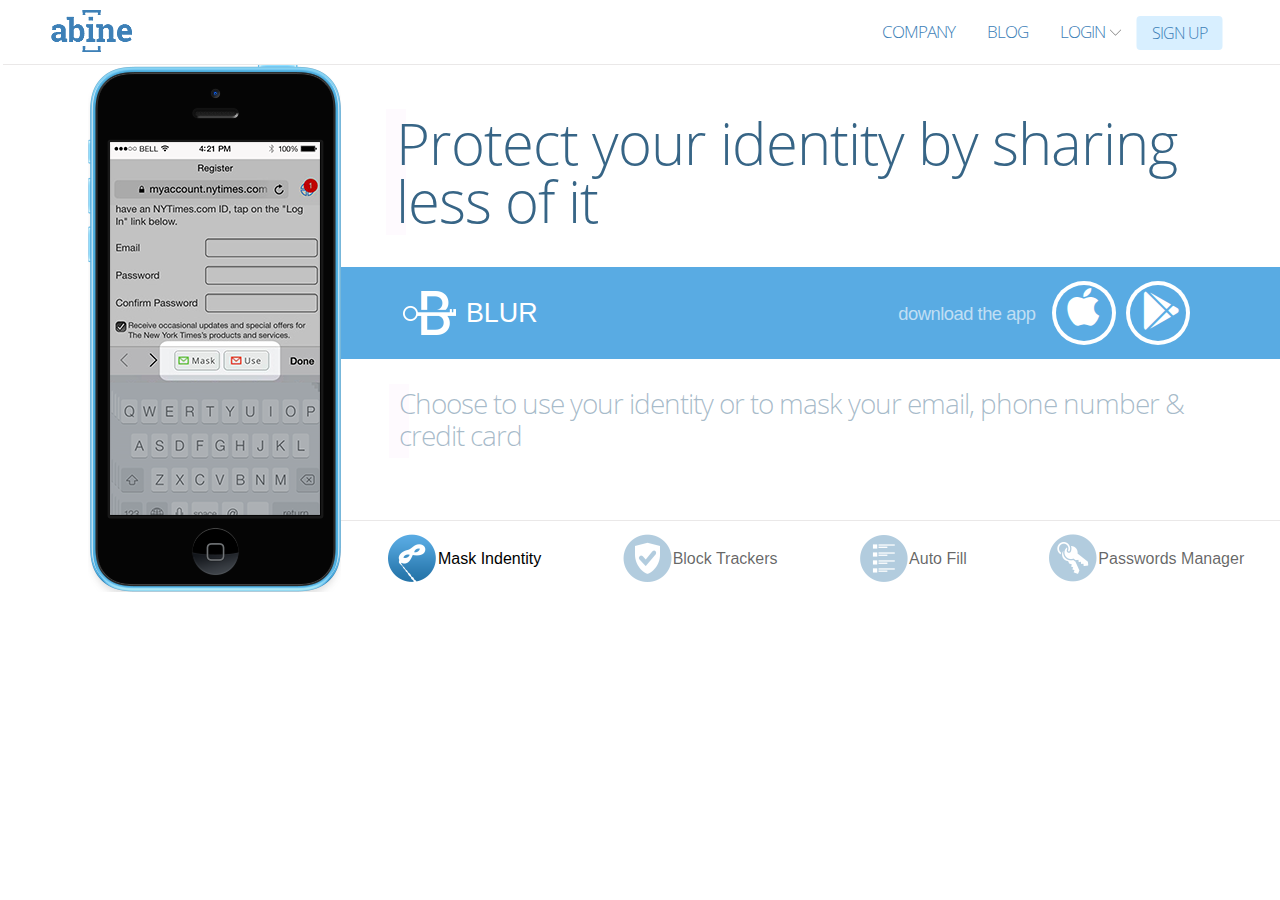
==== product/abine/index.html @ fe017ebc "upload 04/07/2019 5" ====
<!DOCTYPE html>
<html lang="en"><head>
	<title> Artica </title>
	<meta charset="utf-8">
	<meta name="viewport" content="width=device-width, initial-scale=1">  
	<link href="https://fonts.googleapis.com/css?family=Roboto+Slab:100,300,400,700&amp;subset=vietnamese" rel="stylesheet">
	<script type="text/javascript" src="vendor/bootstrap.js"></script>
	<script type="text/javascript" src="1.js"></script>
	<link rel="stylesheet" href="vendor/bootstrap.css">
	<link rel="stylesheet" href="https://use.fontawesome.com/releases/v5.6.3/css/all.css">
	<link rel="stylesheet" href="vendor/fontawesome.css">
	<link rel="stylesheet" href="1.css">

</head>
<body >
	<div class="logovamenu">
		<div class="container-fluid p-0">
			<nav class="navbar navbar-light">
				<div class="container-fluid p-0">
					<button class="navbar-toggler   hidden-sm-up" type="button" data-toggle="collapse" data-target="#mtren">
						
					</button>
					<div class="collapse navbar-toggleable-xs" id="mtren">
						<a class="navbar-brand" href="#"><img src="images/logo.png" alt=""></a>
						<ul class="nav navbar-nav float-sm-right">
							<li class="nav-item active">
								<a class="nav-link" href="#">Company</a>
							</li>
							<li class="nav-item">
								<a class="nav-link" href="#">Blog</a>
							</li>		
							<li class="nav-item">
								<a class="nav-link login" href="#">Login</a>
							</li>
							<li class="nav-item xanh">
								<a class="nav-link btn btn-success" href="#">Sign up</a>
							</li>
						</ul>
					</div>
				</div>
			</nav>
		</div>
	</div>
	<!-- end logovamenu -->
	<div class="giua">
		<div class="ngoai"></div>
		<div class="img"><img  src="images/phone.png" alt=""></div>
		<div class="noidung">
			<div class="line1">
				<h2>
					<strong></>Protect your identity by sharing less of it
					</strong>
				</h2>
			</div>
			<div class="blueblock ">

				<div class="logoB">
					<img  src="images/B.png" alt="">
				</div>
				<h2>BLUR</h2>
				<div class="totalcircle">
					<span>download the app</span>
					<div class="circle">
						
						<div class="apple"><i class="fab fa-apple"></i></div>
					</div>	
					<div class="circle">
						<div class="googleplay"><i class="fab fa-google-play"></i></div>
					</div>

				</div>
			</div> 
			<!-- end blueblock -->
			<div class="line2">
				<h3>
					<strong>Choose to use your identity or to mask your email, phone number & credit card
					</strong>
				</h3>
			</div>
			
			<div class="khoiicon">
				<div class="icon n1">
					<img src="images/1.png" alt="">
					<span>Mask Indentity</span>
				</div>
				<div class="icon n2">
					<img src="images/2.png" alt="">
					<span>Block Trackers</span>
				</div>
				<div class="icon n3">
					<img src="images/3.png" alt="">
					<span>Auto Fill</span>
				</div>
				<div class="icon n4">
					<img src="images/4.png" alt="">
					<span>Passwords Manager</span>
				</div>

			</div> <!-- end khoiicon -->
		</div> <!-- end noi dung -->


	</div> <!-- end giua -->
</div>
</body>
</html>
---- product/abine/1.css ----
/*khoimenu*/
ul.nav.navbar-nav.float-sm-right {
  transform: translateX(-41.5px);
}

.xanh a.nav-link.btn.btn-success {
  background-color: #d8efff;
  width: 86px;
  height: 34px;
  border: none;
  padding: 0;
  line-height: 34px;
  transform: translateY(4px);
  text-align: center;
  display: inline-block;
}
a.navbar-brand {
  margin-left: 1.92rem;
}
.navbar-nav .nav-item+.nav-item {
  margin-left: 2rem!important;
}

.logovamenu a.nav-link {
  color: #3d80b7!important;
  text-transform: uppercase;
  letter-spacing: -1px;
}
.navbar-nav .nav-item {
  position: relative;
  margin-top: 6px;
}

a.nav-link.login::after {
  content: "";
  width: 8px;
  height: 8px;
  display: block;
  border: 1px solid gray;
  transform: rotate(45deg);
  top: 14px;
  right: -15px;
  z-index: 1;
  position: absolute;
}

a.nav-link.login::before {content: "";width: 8px;height: 8px;display: block;transform: rotate(45deg);top: 13px;right: -15px;z-index: 2;background: #ffffff;position: absolute;}


@font-face {
  font-family: OpenSans;
  src: url(fonts/OpenSans-Light.ttf);
}

.logovamenu {
  background-color: #ffffff;
  border-bottom: 0.1px solid #eae8e8;
  height: 67px;
  margin-left: 3px;
  margin-top: -2px;
  font-family: OpenSans;
  font-size: 13pt;
}

/*end khoimenu*/

.giua{
  width: 100vw;
  display: flex;
}

.giua .ngoai {
  width: 9.4vw;
}  

.giua .noidung {
  width: 100%;
}

.line1 {
  line-height: 1.3;
  padding: 5px 0;
  border-left: 20px solid #cc00cc05;
  width: 67vw;
  margin: 44px 0 32px 45px;
}
.line1 h2 {
  padding: 4px 0;
  color: #fff;
  display: inline;
  margin: 0;
}
.line1 h2 strong {
  position: relative;
  left: -10px;
  font-family: OpenSans;
  color: #376586;
  letter-spacing: -1px;
  line-height: 1em;
  font-size: 1.8em;
  font-weight: 500;
}

.noidung >.blueblock {
  /* width: 100%; */
  height: 92px;
  background-color: #59abe3;
  display: flex;
  align-items: center;
}



.blueblock .circle {
  width: 64px;
  height: 64px;
  background-color: white;
  border-radius: 47px;
  position: relative;
  display: inline-block;
}

.blueblock .circle:nth-child(2) {
  margin-right: 10px;
}

.blueblock .circle::before {
  position: absolute;
  content: "";
  width: 56px;
  height: 56px;
  border-radius: 60px;
  top: 4px;
  left: 4px;
  background-color: #59abe3;
}


.blueblock .circle .apple {
  color: white;
  font-size: 3rem;
  position: absolute;
  z-index: 2;
  top: -8px;
  transform: scale(0.9);
  left: 13px;
}
.blueblock .circle .googleplay {
  color: white;
  font-size: 3rem;
  position: absolute;
  z-index: 2;
  top: -5px;
  left: 11px;
  transform: scale(0.80);
}

.line2 {
  line-height: 1.3;
  padding: 5px 0;
  border-left: 20px solid #cc00cc05;
  width: 68vw;
  margin: 25px 0 62px 48px;
}
.line2 h3 {
  padding: 4px 0;
  color: #fff;
  display: inline;
  margin: 0;
}
.line2 h3 strong {
  position: relative;
  left: -10px;
  font-family: OpenSans;
  color: #37658670;
  letter-spacing: -1px;
  line-height: 1em;
  font-size: 1em;
  font-weight: 100;
}  

.noidung > .icon{

  width: 100%;
  background-color: black;
}

.noidung .khoiicon {
  width: 100%;
  display: flex;
  justify-content: space-around;
  align-content: center;
  height: 77px;
  align-items: center;
  border-top: 0.1px solid #eae8e8;
}

.khoiicon .icon {
  display: flex;
  flex-wrap: wrap;
  align-items: center;
  margin-left: 10px;
  color: #0000009c;
}

.khoiicon .icon:nth-child(1) {
  color: #000000;
}

.blueblock h2 {
  margin-bottom: 0!important;
  font-size: 2.1em;
  color: white;
  font-weight: 300;
  transform: scale(0.8,0.8);
}

.blueblock .logoB {
  margin-left: 60px;
}

.totalcircle {
  margin-right: 7vw;
  margin-left: auto;
  display: flex;
  align-items: center;
}

.totalcircle span {
  margin-right: 17px;
  color: #ffffffa1;
  font-weight: 200;
  font-size: 1.15em;
  letter-spacing: -0.5px;
}
/*media query*/

*{margin: 0; padding: 0;}

@media (max-width: 576px){
  *{
}

.line2 {
    width: 73vw;
}


.line1 {
    line-height: 2;
}

.blueblock .circle .apple {
    top: -11px;
    left: 9px;
}

.blueblock .circle .googleplay {
    top: -10px;
    left: 8px;
}

.blueblock .circle {
    width: 55px;
    height: 55px;
    background-color: white;
    border-radius: 47px;
    position: relative;
    display: inline-block;
}

.blueblock .circle::before {
    position: absolute;
    content: "";
    width: 47px;
    height: 47px;
    border-radius: 60px;
    top: 4px;
    left: 4px;
    background-color: #59abe3;
}

.totalcircle {
    margin-right: 31px;
}

.blueblock .circle:nth-child(2) {
}

.logoB h2 {
    padding-left: 48px!important;
}

html {
    overflow-x: hidden;
}

.khoiicon .icon {
    margin-top: 7px;
    margin-left: 50px;
}

.noidung .khoiicon {
    display: inherit;
    /* margin-left: 39px; */
}

.totalcircle span {
    font-size: 1em;
    margin-right: 21px;
    display: inline-block;
    width: 58px;
}

.blueblock .logoB {
    margin-left: 2px;
}

img {}

.giua .img {
    display: none;
}

.giua .ngoai {
    display: none;
}

li.nav-item.active .nav-link {
    margin-left: 71px;
}

a.nav-link.btn.btn-success {
    margin-left: 23px;
}

li.nav-item .nav-link {margin-left: 39px;}

div#mtren {
    background-color: whitesmoke;
}

div#mtren {
    z-index: 2;
    position: relative;
}
}



/*end media query*/
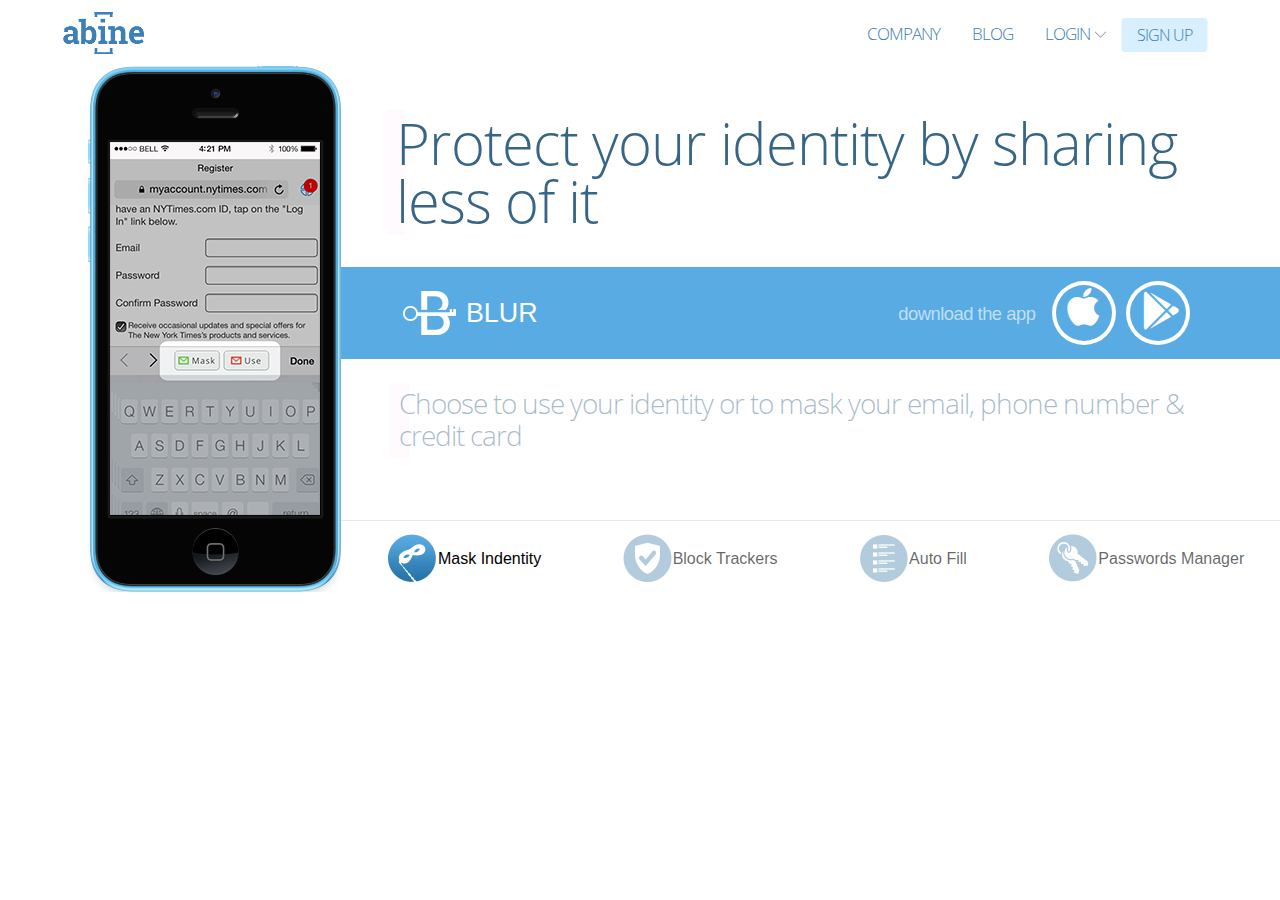
==== commit 33c42bff: "upload 04/07/2019 6" ====
--- a/product/abine/index.html
+++ b/product/abine/index.html
@@ -1,6 +1,6 @@
 <!DOCTYPE html>
 <html lang="en"><head>
-	<title> Artica </title>
+	<title> Abine </title>
 	<meta charset="utf-8">
 	<meta name="viewport" content="width=device-width, initial-scale=1">  
 	<link href="https://fonts.googleapis.com/css?family=Roboto+Slab:100,300,400,700&amp;subset=vietnamese" rel="stylesheet">
@@ -14,9 +14,9 @@
 </head>
 <body >
 	<div class="logovamenu">
-		<div class="container-fluid p-0">
-			<nav class="navbar navbar-light">
-				<div class="container-fluid p-0">
+		
+			<nav class="navbar navbar-light bg-light navbar-fixed-top">
+				<div class="container-fluid ">
 					<button class="navbar-toggler   hidden-sm-up" type="button" data-toggle="collapse" data-target="#mtren">
 						
 					</button>
@@ -39,7 +39,7 @@
 					</div>
 				</div>
 			</nav>
-		</div>
+		
 	</div>
 	<!-- end logovamenu -->
 	<div class="giua">
--- a/product/abine/1.css
+++ b/product/abine/1.css
@@ -16,6 +16,10 @@
   transform: translateY(4px);
   text-align: center;
   display: inline-block;
+}
+.navbar-fixed-top {
+
+  background: white;
 }
 a.navbar-brand {
   margin-left: 1.92rem;
@@ -239,40 +243,58 @@
 /*media query*/
 
 *{margin: 0; padding: 0;}
-
+@media (max-width: 768px){
+  *{
+  }
+  .img {
+    display: none;
+  }
+  .ngoai {
+    display: none;
+  }
+}
 @media (max-width: 576px){
   *{
-}
-
-.line2 {
+  }
+  nav.navbar.navbar-light.bg-light.navbar-fixed-top {
+    background: #f5f5f5;
+  }
+  .logovamenu .container-fluid {
+    padding: 5px 0;
+  }
+  .line2 {
     width: 73vw;
-}
-
-
-.line1 {
+  }
+  .line1 h2 strong {
+
+    font-size: 1.3em;
+    
+  }
+
+  .line1 {
     line-height: 2;
-}
-
-.blueblock .circle .apple {
+  }
+
+  .blueblock .circle .apple {
     top: -11px;
     left: 9px;
-}
-
-.blueblock .circle .googleplay {
+  }
+
+  .blueblock .circle .googleplay {
     top: -10px;
     left: 8px;
-}
-
-.blueblock .circle {
+  }
+
+  .blueblock .circle {
     width: 55px;
     height: 55px;
     background-color: white;
     border-radius: 47px;
     position: relative;
     display: inline-block;
-}
-
-.blueblock .circle::before {
+  }
+
+  .blueblock .circle::before {
     position: absolute;
     content: "";
     width: 47px;
@@ -281,72 +303,78 @@
     top: 4px;
     left: 4px;
     background-color: #59abe3;
-}
-
-.totalcircle {
+  }
+
+  .totalcircle {
     margin-right: 31px;
-}
-
-.blueblock .circle:nth-child(2) {
-}
-
-.logoB h2 {
+  }
+
+  .blueblock .circle:nth-child(2) {
+  }
+
+  .logoB h2 {
     padding-left: 48px!important;
-}
-
-html {
+  }
+
+  html {
     overflow-x: hidden;
-}
-
-.khoiicon .icon {
+  }
+
+  .khoiicon .icon {
     margin-top: 7px;
     margin-left: 50px;
-}
-
-.noidung .khoiicon {
+  }
+
+  .noidung .khoiicon {
     display: inherit;
     /* margin-left: 39px; */
-}
-
-.totalcircle span {
+  }
+
+  .totalcircle span {
     font-size: 1em;
     margin-right: 21px;
     display: inline-block;
     width: 58px;
-}
-
-.blueblock .logoB {
+  }
+
+  .blueblock .logoB {
     margin-left: 2px;
-}
-
-img {}
-
-.giua .img {
+  }
+
+  img {}
+
+  .giua .img {
     display: none;
-}
-
-.giua .ngoai {
+  }
+
+  .giua .ngoai {
     display: none;
-}
-
-li.nav-item.active .nav-link {
-    margin-left: 71px;
-}
-
-a.nav-link.btn.btn-success {
-    margin-left: 23px;
-}
-
-li.nav-item .nav-link {margin-left: 39px;}
-
-div#mtren {
+  }
+  a.navbar-brand {
+    margin-left: 0.92rem;
+  }
+  .navbar-nav .nav-item+.nav-item {
+    margin-left: 0rem!important;
+  }
+  a.nav-link.login::before,a.nav-link.login::after{
+      display: none;
+  }
+  a.nav-link.btn.btn-success {
+    margin-left: 40px;
+  }
+
+  li.nav-item .nav-link {
+    margin-left: 57px;
+  }
+
+  div#mtren {
     background-color: whitesmoke;
-}
-
-div#mtren {
+  }
+
+  div#mtren {
     z-index: 2;
     position: relative;
-}
+  }
 }
 
 
